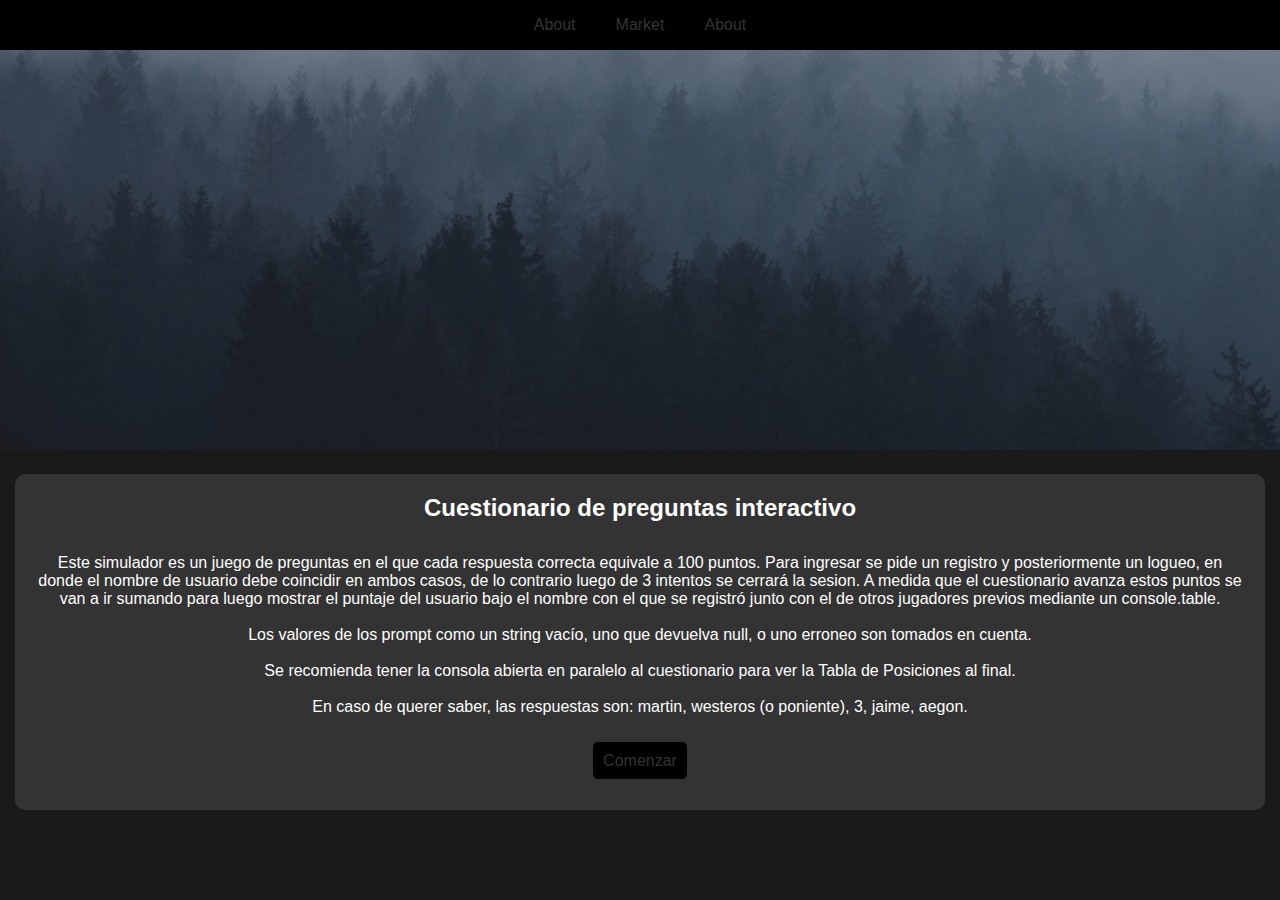
==== index.html @ 6e19d7f5 "pagina web agregada" ====
<!DOCTYPE html>
<html lang="en">
<head>
    <meta charset="UTF-8">
    <meta name="viewport" content="width=device-width, initial-scale=1.0">
    <title>Cuestionario</title>
    <link rel="stylesheet" href="style.css">
</head>
<body>
    <nav>
        <ul>
            <li><a href="#">About</a></li>
            <li><a href="pages/market.html">Market</a></li>
            <li><a href="#">About</a></li>
        </ul>
    </nav>

    <main>
        <section class="section1">
            <img src="images/baner.png" alt="Bosque siniestro con niebla desde arriba">
            <h1>Bienvenido</h1>
        </section>
        <section class="section2">
            <div>
                <h2>Cuestionario de preguntas interactivo</h2>
                <p>Este simulador es un juego de preguntas en el que cada respuesta correcta equivale a 100 puntos. Para ingresar se pide un registro y posteriormente un logueo, en donde el nombre de usuario debe coincidir en ambos casos, de lo contrario luego de 3 intentos se cerrará la sesion. A medida que el cuestionario avanza estos puntos se van a ir sumando para luego mostrar el puntaje del usuario bajo el nombre con el que se registró junto con el de otros jugadores previos mediante un console.table.<br><br>Los valores de los prompt como un string vacío, uno que devuelva null, o uno erroneo son tomados en cuenta.<br><br>Se recomienda tener la consola abierta en paralelo al cuestionario para ver la Tabla de Posiciones al final.<br><br>En caso de querer saber, las respuestas son: martin, westeros (o poniente), 3, jaime, aegon.</p>

                <div class="boton1">
                    <a onclick="" href="#">Comenzar</a>
                </div>
            </div>
        </section>
    </main>

    <script src="main.js"></script>
    <script src="main2.js"></script>
    <script src="https://unpkg.com/aos@2.3.1/dist/aos.js"></script>
    <script>AOS.init();</script>
</body>
</html>
---- style.css ----
*{
    padding: 0;
    margin: 0;
}

body {
    font-family: Arial, Helvetica, sans-serif;
    background-color: #1A1A1A;
}

nav {
    background-color: #000;
    padding: 1em;
    text-align: center;
}

nav ul {
    list-style: none;
    margin: 0;
    padding: 0;
    display: flex;
    justify-content:center;
}

nav ul li {
    margin-right: 20px;
    margin-left: 20px;
}

nav ul li a {
    color: #333333;
    text-decoration: none;
    transition: color 0.3s ease, transform 0.3s;
    font-size: 1rem;
    display: inline-block;
}

nav ul li a:hover {
    color: #fff;
    transform: scale(1.20);
}

.section1{
    position: relative;
    text-align: center;
}

.section1 h1{
    position: absolute;
    top: 50%;
    left: 50%;
    transform: translate(-50%, -50%);
    font-size: 3rem;
    opacity: 0;
    animation: fadeIn 2s forwards;
}

@keyframes fadeIn{
    to{
        opacity: 1;
    }
}

.section1 img{
    width: 100vw;
    height: auto;
}
.section2 {
    display: flex;
    background-color: #1A1A1A;
    color: #fff;
    padding-top: 20px;
    padding-bottom: 20px;
    width: 100vw;
}

.section2 div {
    background-color: #333333;
    border-radius: 10px;
    margin-left: 15px;
    margin-right: 15px;
    padding: 20px;
    text-align: center;
}

.section2 div p{
    margin-top: 2rem;
}

.boton1{
    margin-top: 1rem;
}

.boton1 a{
    text-decoration: none;
    background-color: #000;
    color: #333333;
    border-radius: 5px;
    padding: 10px;
    margin-top: 30px;
    transition: color ease-in 0.3s;
}

.boton1 a:hover {
    color: #fff;
}

/* Pagina de Market */

.contenedorMarket{
    display: flex;
    flex-wrap: wrap;
    justify-content: center;
}

.contenedorMarket div{
    text-align: center;
    width: 450px;
    padding: 3rem 0 3rem 0;
    margin: 1rem;
    border-radius: 5px;
    background-color: #2c2c2c;
}

.contenedorMarket div img{
    width: 80%;
    border-radius: 10px;
}

.contenedorMarket div h3{
    margin-top: 2rem;
    color: #fff;
}

.contenedorMarket div p{
    margin-top: 1rem;
    margin-bottom: 2rem;
    color: #fff;
}

.contenedorMarket div a{
    border: solid #0F0F0F;
    text-decoration: none;
    color: white;
    padding: 0.5rem 5rem;
    border-radius: 5px;
    transition: 0.5s;
}

.contenedorMarket div a:hover{
    background-color: #0F0F0F;
}
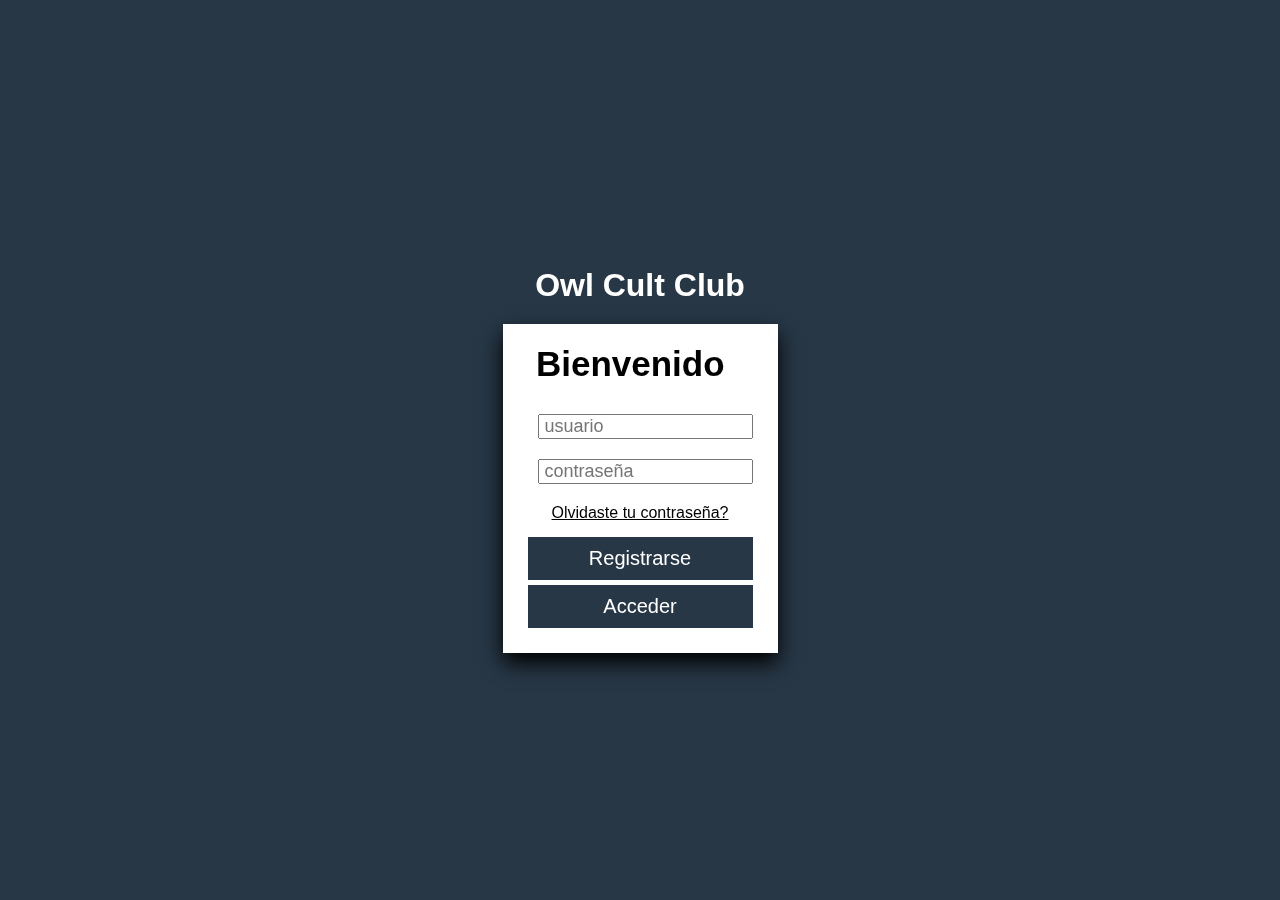
==== commit 7530aac2: "casi terminado" ====
--- a/index.html
+++ b/index.html
@@ -3,38 +3,39 @@
 <head>
     <meta charset="UTF-8">
     <meta name="viewport" content="width=device-width, initial-scale=1.0">
-    <title>Cuestionario</title>
+    <title>Owl Cult Club | Login</title>
     <link rel="stylesheet" href="style.css">
+    <link rel="stylesheet" href="https://cdnjs.cloudflare.com/ajax/libs/font-awesome/6.6.0/css/all.min.css" integrity="sha512-Kc323vGBEqzTmouAECnVceyQqyqdsSiqLQISBL29aUW4U/M7pSPA/gEUZQqv1cwx4OnYxTxve5UMg5GT6L4JJg==" crossorigin="anonymous" referrerpolicy="no-referrer" />
+    <link href="https://unpkg.com/aos@2.3.1/dist/aos.css" rel="stylesheet">
 </head>
-<body>
-    <nav>
-        <ul>
-            <li><a href="#">About</a></li>
-            <li><a href="pages/market.html">Market</a></li>
-            <li><a href="#">About</a></li>
-        </ul>
-    </nav>
+<body class="loginbody">
+    <div data-aos="fade-up" data-aos-duration="1000">
+        <div id="inicio-banner">
+            <h1>Owl Cult Club</h1>
+        </div>
+        <form action="">
+            <h1 class="title">Bienvenido<span id="cursor">_</span></h1>
+            <label>
+                <i class="fa-solid fa-user"></i>
+                <input placeholder="usuario" type="text" id="username">
+            </label>
+            <label>
+                <i class="fa-solid fa-lock"></i>
+                <input placeholder="contraseña" type="password" id="password">
+            </label>
+            <a href="#" class="link">Olvidaste tu contraseña?</a>
+            <button id="register-button">Registrarse</button>
+            <button id="login-button">Acceder</button>
+        </form>
+    </div>
 
-    <main>
-        <section class="section1">
-            <img src="images/baner.png" alt="Bosque siniestro con niebla desde arriba">
-            <h1>Bienvenido</h1>
-        </section>
-        <section class="section2">
-            <div>
-                <h2>Cuestionario de preguntas interactivo</h2>
-                <p>Este simulador es un juego de preguntas en el que cada respuesta correcta equivale a 100 puntos. Para ingresar se pide un registro y posteriormente un logueo, en donde el nombre de usuario debe coincidir en ambos casos, de lo contrario luego de 3 intentos se cerrará la sesion. A medida que el cuestionario avanza estos puntos se van a ir sumando para luego mostrar el puntaje del usuario bajo el nombre con el que se registró junto con el de otros jugadores previos mediante un console.table.<br><br>Los valores de los prompt como un string vacío, uno que devuelva null, o uno erroneo son tomados en cuenta.<br><br>Se recomienda tener la consola abierta en paralelo al cuestionario para ver la Tabla de Posiciones al final.<br><br>En caso de querer saber, las respuestas son: martin, westeros (o poniente), 3, jaime, aegon.</p>
-
-                <div class="boton1">
-                    <a onclick="" href="#">Comenzar</a>
-                </div>
-            </div>
-        </section>
-    </main>
+    <!-- Contenedor de notificación -->
+    <div id="notification" class="notification hidden"></div>
 
     <script src="main.js"></script>
-    <script src="main2.js"></script>
     <script src="https://unpkg.com/aos@2.3.1/dist/aos.js"></script>
-    <script>AOS.init();</script>
+    <script>
+        AOS.init();
+    </script>
 </body>
-</html>+</html>
--- a/style.css
+++ b/style.css
@@ -1,17 +1,100 @@
 *{
     padding: 0;
     margin: 0;
+    font-family:'Gill Sans', 'Gill Sans MT', Calibri, 'Trebuchet MS', sans-serif
+}
+
+/* Banner de inicio */
+#inicio-banner {
+    width: 100%;
+    text-align: center;
+    padding: 20px;
+    color: white;
+    box-sizing: border-box;
+}
+
+
+/* login body */
+.loginbody{
+    display: flex;
+    align-items: center;
+    justify-content: center;
+    min-height: 100vh;
+    background-color: #273746;
+}
+
+.loginbody form{
+    display: flex;
+    flex-direction: column;
+    background-color: white;
+    text-align: center;
+    box-shadow: 0 10px 20px black;
+    padding: 20px 25px;
+}
+
+.loginbody form .title{
+    color: #000;
+    font-size: 35px;
+    font-weight: 700;
+    margin-bottom: 30px;
+}
+
+#cursor {
+    opacity: 1;
+    transition: opacity 0.5s;
+}
+
+#cursor.visible {
+    opacity: 0;
+}
+
+
+.loginbody form label{
+    margin-bottom: 20px;
+}
+
+.loginbody form label .fa-solid{
+    font-size: 20px;
+    margin-right: 10px;
+    color: #273746;
+}
+
+.loginbody form label input{
+    padding: 0 5px;
+    font-size: 18px;
+}
+
+.loginbody form .link{
+    color:rgb(0, 0, 0);
+    margin-bottom: 15px;
+}
+
+.loginbody form button{
+    color: white;
+    border: none;
+    background-color:#273746;
+    padding: 10px 15px;
+    cursor: pointer;
+    font-size: 20px;
+    transition: all 0.3s;
+    margin-bottom: 5px;
+}
+
+.loginbody form button:hover{
+    background-color: #566573;
 }
 
 body {
     font-family: Arial, Helvetica, sans-serif;
-    background-color: #1A1A1A;
+    background-color: #273746;
 }
 
 nav {
     background-color: #000;
     padding: 1em;
     text-align: center;
+    position: sticky;
+    top: 0;
 }
 
 nav ul {
@@ -41,69 +124,48 @@
 }
 
 .section1{
-    position: relative;
-    text-align: center;
+    text-align: center;
+    background-color: #babec0;
 }
 
 .section1 h1{
-    position: absolute;
-    top: 50%;
-    left: 50%;
-    transform: translate(-50%, -50%);
-    font-size: 3rem;
+    font-size: 1.3rem;
+    padding: 10px;
+}
+
+.section1 p{
+    padding: 10px;
+}
+
+.notification {
+    position: fixed;
+    top: 20px;
+    right: 20px;
+    padding: 15px;
+    background-color: #f44336;
+    color: white;
+    border-radius: 5px;
+    box-shadow: 0 0 10px rgba(0, 0, 0, 0.1);
+    display: flex;
+    align-items: center;
+    justify-content: space-between;
+    z-index: 1000;
+    transition: opacity 0.5s ease;
     opacity: 0;
-    animation: fadeIn 2s forwards;
-}
-
-@keyframes fadeIn{
-    to{
-        opacity: 1;
-    }
-}
-
-.section1 img{
-    width: 100vw;
-    height: auto;
-}
-.section2 {
-    display: flex;
-    background-color: #1A1A1A;
-    color: #fff;
-    padding-top: 20px;
-    padding-bottom: 20px;
-    width: 100vw;
-}
-
-.section2 div {
-    background-color: #333333;
-    border-radius: 10px;
-    margin-left: 15px;
-    margin-right: 15px;
-    padding: 20px;
-    text-align: center;
-}
-
-.section2 div p{
-    margin-top: 2rem;
-}
-
-.boton1{
-    margin-top: 1rem;
-}
-
-.boton1 a{
-    text-decoration: none;
-    background-color: #000;
-    color: #333333;
-    border-radius: 5px;
-    padding: 10px;
-    margin-top: 30px;
-    transition: color ease-in 0.3s;
-}
-
-.boton1 a:hover {
-    color: #fff;
-}
+}
+
+.notification.success {
+    background-color: #4CAF50;
+}
+
+.notification.visible {
+    opacity: 1;
+}
+
+.hidden {
+    display: none;
+}
+
 
 /* Pagina de Market */
 
@@ -111,6 +173,21 @@
     display: flex;
     flex-wrap: wrap;
     justify-content: center;
+}
+
+.contenedorMarket .product .add-to-cart{
+    color: white;
+    border: none;
+    border-radius: 5px;
+    background-color:#273746;
+    padding: 10px 15px;
+    cursor: pointer;
+    font-size: 15px;
+    transition: color 0.3s ease, transform 0.3s;
+}
+
+.contenedorMarket .product .add-to-cart:hover{
+    transform: scale(1.2);
 }
 
 .contenedorMarket div{
@@ -119,7 +196,12 @@
     padding: 3rem 0 3rem 0;
     margin: 1rem;
     border-radius: 5px;
-    background-color: #2c2c2c;
+    background-image: url('images/backgr.png');
+    transition: all 0.3s;
+}
+
+.contenedorMarket div:hover{
+    box-shadow: 0 10px 20px black;
 }
 
 .contenedorMarket div img{
@@ -129,13 +211,13 @@
 
 .contenedorMarket div h3{
     margin-top: 2rem;
-    color: #fff;
+    color: black;
 }
 
 .contenedorMarket div p{
     margin-top: 1rem;
     margin-bottom: 2rem;
-    color: #fff;
+    color: black;
 }
 
 .contenedorMarket div a{
@@ -149,4 +231,68 @@
 
 .contenedorMarket div a:hover{
     background-color: #0F0F0F;
-}+}
+
+#cart-items {
+    list-style-type: none;
+    padding: 0;
+    margin: 0;
+}
+
+#cart-items li {
+    margin-bottom: 5px;
+    margin-top: 15px;
+    font-weight:600;
+}
+
+#cart p{
+    font-weight: 800;
+}
+
+#cart button{
+    color: white;
+    border: none;
+    background-color:#273746;
+    padding: 10px 15px;
+    cursor: pointer;
+    font-size: 20px;
+    transition: all 0.3s;
+    margin-bottom: 5px;
+    border-radius: 5px;
+}
+
+#cart-items button {
+    background-color: rgb(43, 43, 43);
+    color: white;
+    border: none;
+    cursor: pointer;
+    padding: 2px 5px;
+    font-size: 14px;
+    transition: color 0.3s ease, transform 0.3s;
+}
+
+#cart button:hover{
+    transform: scale(1.2);
+}
+
+#cart-items button:hover {
+    background-color: rgb(0, 0, 0);
+}
+
+.desvanecer{
+    transition: 0.5s;
+    opacity: 0;
+}
+
+.notification2 {
+    position: fixed;
+    top: 20px;
+    right: 20px;
+    background-color: yellow;
+    color: black;
+    padding: 10px 20px;
+    border-radius: 5px;
+    box-shadow: 0 2px 5px rgba(0, 0, 0, 0.3);
+    z-index: 1000;
+    font-weight: bold;
+}
